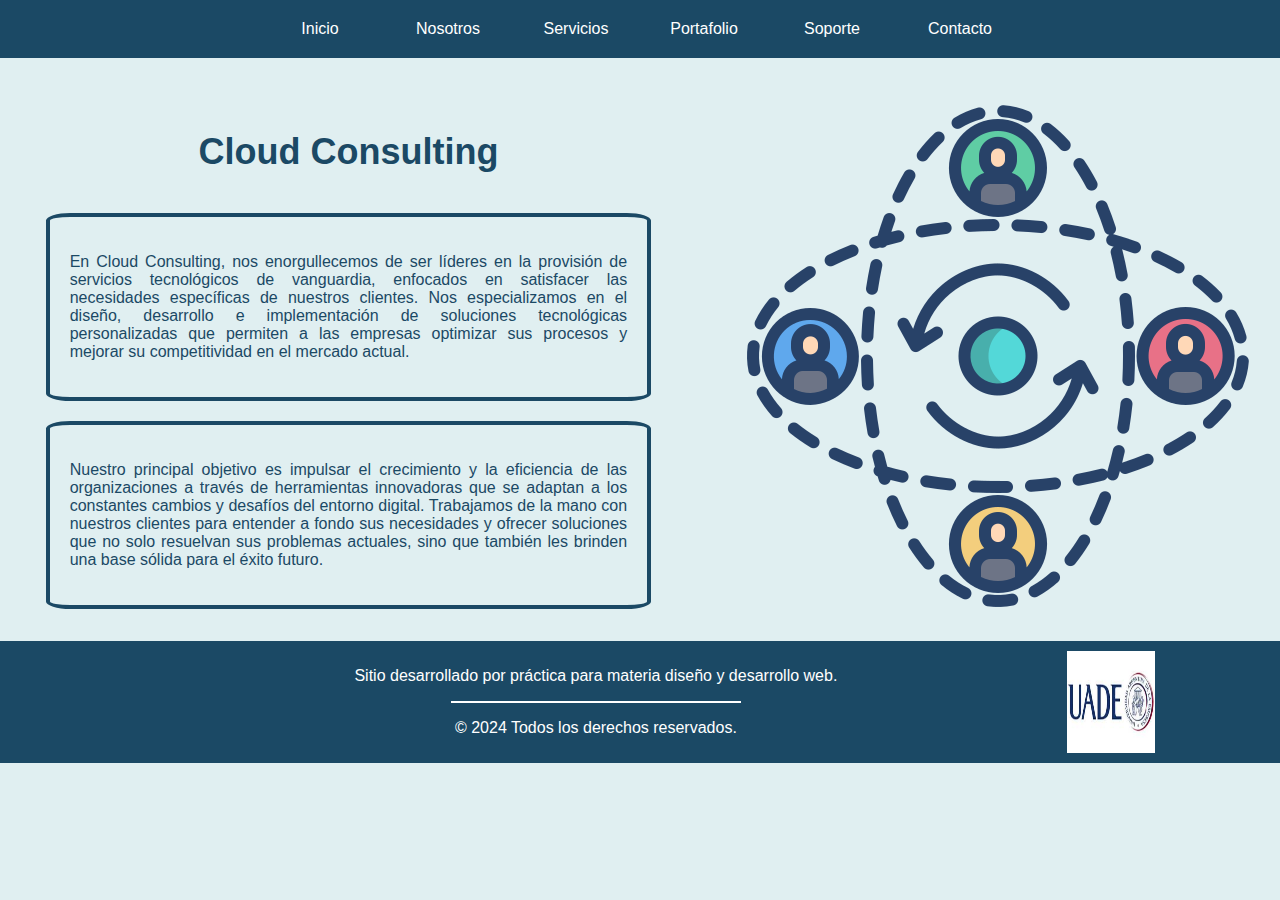
==== index.html @ f5832995 "Add files via upload" ====
<!DOCTYPE html>
<html lang="es">
<head>
    <meta charset="UTF-8">
    <meta name="viewport" content="width=device-width, initial-scale=1.0">
    <title>Cloud Consulting</title>
    <link rel="stylesheet" href="styles.css">
</head>
<body>
    <nav>
        <input type="checkbox" id="menu">  
        <label for="menu"> ☰ </label>
        <ul>
            <li><a href="index.html">Inicio</a></li>
            <li><a href="nosotros.html">Nosotros</a></li>
            <li><a href="servicios.html">Servicios</a></li>
            <li><a href="portafolio.html">Portafolio</a></li>
            <li><a href="soporte.html">Soporte</a></li>
            <li><a href="contacto.html">Contacto</a></li>
        </ul>
    </nav>

    <main>
        <div class="description-container">
            <h1>Cloud Consulting</h1>
            <div class="description-box">
                <p>En Cloud Consulting, nos enorgullecemos de ser líderes en la provisión de servicios tecnológicos de vanguardia, enfocados en satisfacer las necesidades específicas de nuestros clientes. Nos especializamos en el diseño, desarrollo e implementación de soluciones tecnológicas personalizadas que permiten a las empresas optimizar sus procesos y mejorar su competitividad en el mercado actual.</p>
            </div>
            <div class="description-box">
                <p>Nuestro principal objetivo es impulsar el crecimiento y la eficiencia de las organizaciones a través de herramientas innovadoras que se adaptan a los constantes cambios y desafíos del entorno digital. Trabajamos de la mano con nuestros clientes para entender a fondo sus necesidades y ofrecer soluciones que no solo resuelvan sus problemas actuales, sino que también les brinden una base sólida para el éxito futuro.</p>
            </div>
        </div>
        <div class="image-div">
            <img src="trabajo-equipo.png" alt="Imagen representativa de Cloud Consulting">
        </div>
        
    </main>

    <footer class="footer-content">
        <div></div>
        <div>
            <p>Sitio desarrollado por práctica para materia diseño y desarrollo web.</p>
            <div class="border"></div>
            <p>© 2024 Todos los derechos reservados.</p>
        </div>
        <img src="uade.jpeg" alt="" class="footer-image">
    </footer>

</body>
</html>
---- styles.css ----
body {
    font-family: Arial, sans-serif;
    margin: 0;
    padding: 0;
    background-color: #e0eff1;
}

/* Estilos para el nav */


/* Estilos para el main */
main {
    display: flex;
    justify-content: space-around;
    gap: 20px;
    align-items: center;
}

/* Estilo del título */
main h1 {
    font-size: 36px;
    color: #1B4965;
    text-align: center;
    margin-bottom: 20px;
}

/* Estilos de la imagen */
img {
    /* max-width: 600px; */
    height: auto;
    justify-self: center;
}

/* Estilos para los divs circulares */
.description-container {
    display: flex;
    flex-direction: column;
    align-items: center;
    gap: 20px;
}

.description-box {
    border: 4px solid #1B4965;
    border-radius: 4%;
    padding: 20px;
    width: 80%;
    text-align: center;
    text-align: justify;
    color: #1B4965;
}

/* Estilos para el footer */
footer {
    background-color: #1B4965;
    color: #FFFFFF;
    text-align: center;
    padding: 10px;
    /* position: fixed; */
    bottom: 0;
}

/* Contenedor del equipo */
.team-container {
    display: flex;
    justify-content: space-around;
    flex-wrap: wrap; /* Para que las cajas se ajusten si la pantalla es pequeña */
    gap: 20px;
}

/* Estilo de las cajas de integrantes */
.team-member {
    background-color: #FFFFFF;
    border: 2px solid #1B4965;
    border-radius: 10px;
    padding: 20px;
    width: 200px; /* Ajusta este valor para modificar el tamaño de las cajas */
    text-align: center;
    /* box-shadow: 0 4px 8px rgba(0, 0, 0, 0.1); Añade sombra */
}

.team-member img {
    width: 90%;
    height: 70%;
    border-radius: 50%;
    margin-bottom: 10px;
}

.team-member h3 {
    margin: 10px 0;
    font-size: 18px;
    color: #000000;
}

/* Estilos para los enlaces */
.team-member a {
    display: block;
    margin-top: 5px;
    text-decoration: none;
    color: #1B4965;
    font-weight: bold;
}

.team-member a:hover {
    color: blue; /* Cambia de color al pasar el mouse */
}

.team-title {
    text-align: center;
    color: #000000;
    margin-bottom: 5%;
    
}

.nosotros {
    display: block;
    margin-bottom: 5%;
}


.menu-icon {
    display: none; /* Oculta el icono de menú en pantallas grandes */
    flex-direction: column;
    cursor: pointer;
}

.menu-icon .bar {
    height: 3px;
    width: 25px;
    background-color: white;
    margin: 3px 0;
}

.menu-toggle {
    display: none;
}


/* nuevos estilos navbar -------------------------------------*/

input {                        /*no muestra el botón de menu */
    display: none;     
}
label {                       /*no muestra la etiqueta ☰ */
    display:none;
}
ul{                           /*muestra los botones con la disposición horizontal para notebook */
    display: flex;
    /* justify-content: space-between; */
    margin-top:0;
    padding: 0;
}


li {                     /*determina la propiedad de cada botón*/
    display: block;
    margin: 10px;
    padding: 10px;
    list-style: none;
    width: 200px;
    text-align: center;
    font-size: 16px;
}

/*Estilo cuando el mouse pasa encima de cada link del menu*/
li:hover {                        /*determina la propiedad de cada botón cuando se posiciona encima*/
    filter: brightness(110%);
}

.footer-image {
    width: 7%;
}
ul li a{
    text-decoration: none;
    color: #FFFFFF;
}

nav {
    background-color: #1B4965;
    color: #FFFFFF;
    text-align: center;
    padding: 0% 20%;
}

.image-div {
    padding: 2%;
}

.footer-content {
    display: flex;
    justify-content: space-around;
}

ul li a:hover{
    color: blue;
}
div a{
    color: red;
}

.border {
    border-top: 2px solid white;
    margin: auto;
    width: 60%;
}
@media (max-width: 400px) {  /*cuando el dispositivo es como máximo de 700px*/

    input:checked  ~ ul{   /*muestra todas el contenido de todas las etiquetas ul */
        display:block;
    }

    input:checked ~ label {   /*muestra todo el contenido de todas las etiquetas label */
        background: #1B4965; 
    }

    label:hover{                /*cambia el color de ☰ */
        background: #1B4965;
    }

    li{                         /*elimina el margen  de cada botón */
        margin: 0px;
        text-align: left;
        }

    label {                      /* dibuja la etiqueta ☰  con formato botón */
        box-sizing: border-box;
        display: block;
        border: 1px solid black;
        border-radius: 5px;
        width: 30px;
        height: 30px;
        line-height: 30px;
        font-weight: bold;
        text-align: center;
        user-select: none;
        background-color: cadetblue;

    }
        
    ul{                          /*deja de mostrar el bloque contenedor de los botones horizontales */
        display: none;
        background-color:#1B4965;

    }

    main {
        flex-direction:column;
        align-items: center;
        padding: 10px;
        margin-bottom: 20%;
    }

    /* Asegurar que el contenedor de descripción esté arriba de la imagen */
    .description-container {
        /* order: 1; */
    }

    img {
        width: 100%; /* Reducir el tamaño de la imagen */
        height: auto;
    }

    .description-box {
        max-width: 90%; /* Ajustar el tamaño del contenedor para que sea más pequeño */
        padding: 15px;
    }

    h1 {
        font-size: 28px; /* Ajustar el tamaño de la fuente para pantallas pequeñas */
    }

    nav {
        padding: 3%;
    }

    .footer-content {
        flex-direction: column;
        align-items: center;
    }

    .team-member {
        width: 80%;
    }

    .footer-image {
        width: 30%;
    }

}
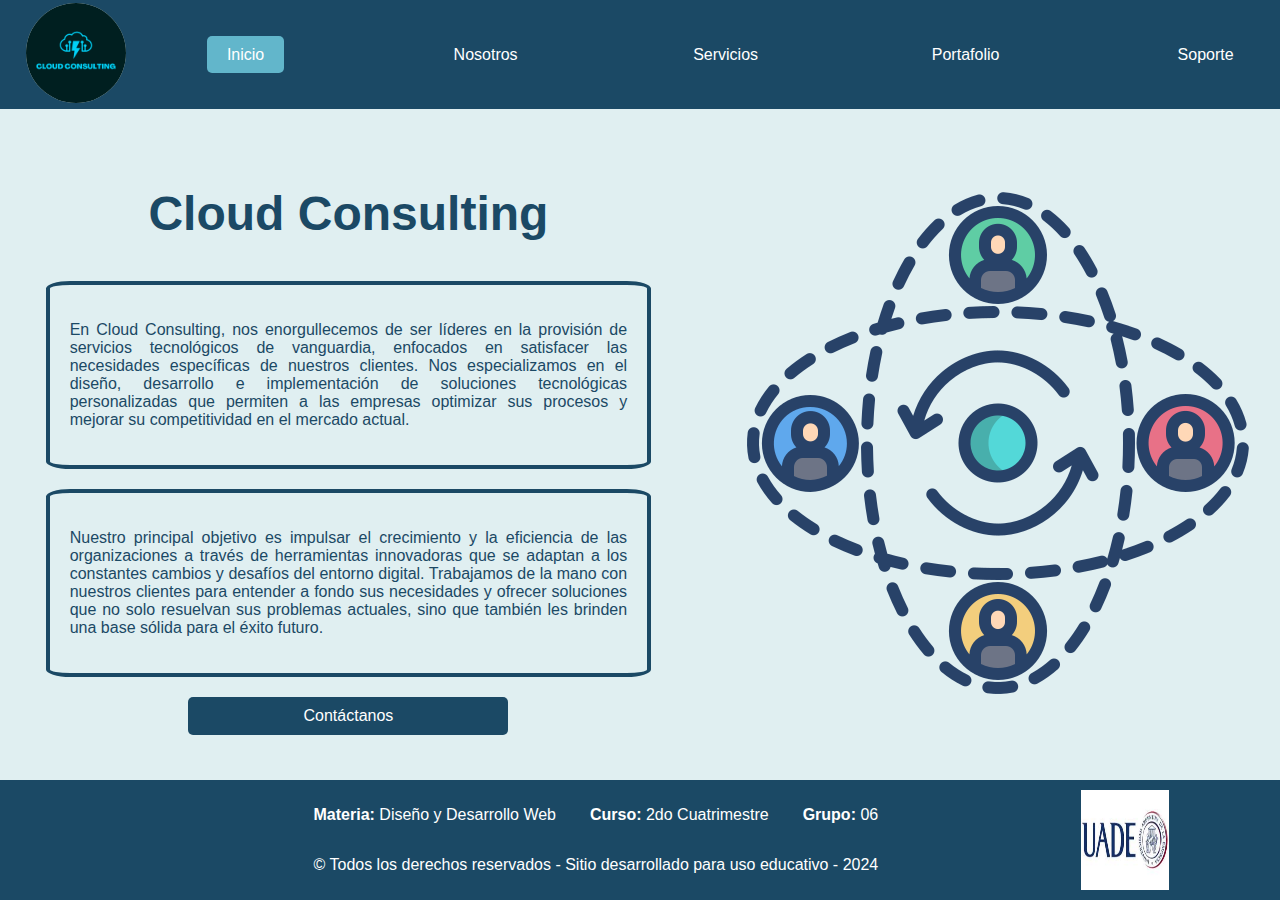
==== commit 362b220e: "Add files via upload" ====
--- a/index.html
+++ b/index.html
@@ -5,21 +5,29 @@
     <meta name="viewport" content="width=device-width, initial-scale=1.0">
     <title>Cloud Consulting</title>
     <link rel="stylesheet" href="styles.css">
+    <link rel="icon" href="cloud.png" type="image/png">
 </head>
 <body>
-    <nav>
+    <nav class="navbar">
+        <div class="logo">
+            <a href="index.html">
+                <img src="cloud.png" alt="Logo" />
+            </a>
+        </div>
+        
         <input type="checkbox" id="menu">  
         <label for="menu"> ☰ </label>
-        <ul>
-            <li><a href="index.html">Inicio</a></li>
-            <li><a href="nosotros.html">Nosotros</a></li>
-            <li><a href="servicios.html">Servicios</a></li>
-            <li><a href="portafolio.html">Portafolio</a></li>
-            <li><a href="soporte.html">Soporte</a></li>
-            <li><a href="contacto.html">Contacto</a></li>
+        
+        <ul class="menu">
+            <li><a href="index.html" class="active">Inicio</a></li>
+            <li><a href="nosotros.html" >Nosotros</a></li>
+            <li><a href="servicios.html" >Servicios</a></li>
+            <li><a href="portafolio.html" >Portafolio</a></li>
+            <li><a href="soporte.html" >Soporte</a></li>
+            <li><a href="contacto.html" >Contacto</a></li>
         </ul>
     </nav>
-
+    
     <main>
         <div class="description-container">
             <h1>Cloud Consulting</h1>
@@ -29,19 +37,27 @@
             <div class="description-box">
                 <p>Nuestro principal objetivo es impulsar el crecimiento y la eficiencia de las organizaciones a través de herramientas innovadoras que se adaptan a los constantes cambios y desafíos del entorno digital. Trabajamos de la mano con nuestros clientes para entender a fondo sus necesidades y ofrecer soluciones que no solo resuelvan sus problemas actuales, sino que también les brinden una base sólida para el éxito futuro.</p>
             </div>
+            <a href="contacto.html">
+                <button class="custom-button">Contáctanos</button>
+            </a>
         </div>
         <div class="image-div">
             <img src="trabajo-equipo.png" alt="Imagen representativa de Cloud Consulting">
         </div>
         
+        
     </main>
 
     <footer class="footer-content">
         <div></div>
-        <div>
-            <p>Sitio desarrollado por práctica para materia diseño y desarrollo web.</p>
-            <div class="border"></div>
-            <p>© 2024 Todos los derechos reservados.</p>
+        <div class="text-footer">
+            <div class="divide">
+                <p><strong>Materia:</strong> Diseño y Desarrollo Web</p>
+                <p><strong>Curso:</strong> 2do Cuatrimestre</p>
+                <p><strong>Grupo:</strong> 06</p>
+            </div>
+            <!-- <div class="border"></div> -->
+            <p>© Todos los derechos reservados - Sitio desarrollado para uso educativo - 2024</p>
         </div>
         <img src="uade.jpeg" alt="" class="footer-image">
     </footer>
--- a/styles.css
+++ b/styles.css
@@ -1,37 +1,40 @@
-body {
+:root {
+    --background-footer-navbar: #1B4965;
+    --background-main: #e0eff1;
+    --font-size-title: 3rem;
+    --font-size-names: 1.5rem;
+    --font-size-nav: 1rem;
+    --font-family: ;
+    --font-color: #FFFFFF;
+    --font-color-card: #000000
+}
+
+
+html, body {
     font-family: Arial, sans-serif;
     margin: 0;
     padding: 0;
-    background-color: #e0eff1;
-}
-
-/* Estilos para el nav */
-
-
-/* Estilos para el main */
+    background-color: var(--background-main);
+    height: 100%;
+    display: flex;
+    flex-direction: column;
+}
+
 main {
     display: flex;
     justify-content: space-around;
     gap: 20px;
     align-items: center;
-}
-
-/* Estilo del título */
+    flex: 1;
+}
+
 main h1 {
-    font-size: 36px;
-    color: #1B4965;
+    font-size: var(--font-size-title);
+    color: var(--background-footer-navbar);
     text-align: center;
     margin-bottom: 20px;
 }
 
-/* Estilos de la imagen */
-img {
-    /* max-width: 600px; */
-    height: auto;
-    justify-self: center;
-}
-
-/* Estilos para los divs circulares */
 .description-container {
     display: flex;
     flex-direction: column;
@@ -40,7 +43,7 @@
 }
 
 .description-box {
-    border: 4px solid #1B4965;
+    border: 4px solid var(--background-footer-navbar);
     border-radius: 4%;
     padding: 20px;
     width: 80%;
@@ -51,62 +54,70 @@
 
 /* Estilos para el footer */
 footer {
-    background-color: #1B4965;
-    color: #FFFFFF;
+    background-color: var(--background-footer-navbar);
+    color: var(--font-color);
     text-align: center;
     padding: 10px;
-    /* position: fixed; */
     bottom: 0;
 }
 
-/* Contenedor del equipo */
+.divide {
+    display: flex;
+    justify-content: space-between;
+}
 .team-container {
     display: flex;
     justify-content: space-around;
-    flex-wrap: wrap; /* Para que las cajas se ajusten si la pantalla es pequeña */
+    flex-wrap: wrap; 
     gap: 20px;
-}
-
-/* Estilo de las cajas de integrantes */
+    border: 3px solid var(--background-footer-navbar);
+    margin: 2%;
+    padding: 2%;
+    border-radius: 2%;
+    background-color: #CAE9FF;
+    max-height: 100%;
+}
+
+
 .team-member {
-    background-color: #FFFFFF;
-    border: 2px solid #1B4965;
+    align-content: center;
     border-radius: 10px;
-    padding: 20px;
-    width: 200px; /* Ajusta este valor para modificar el tamaño de las cajas */
-    text-align: center;
-    /* box-shadow: 0 4px 8px rgba(0, 0, 0, 0.1); Añade sombra */
+    /* padding: 20px; */
+    /* width: 200px;  */
+    text-align: center;
+
 }
 
 .team-member img {
-    width: 90%;
-    height: 70%;
-    border-radius: 50%;
+    width: 15rem; 
+    height: 15rem; 
+    border-radius: 50%; 
     margin-bottom: 10px;
+    object-fit: cover; 
 }
 
 .team-member h3 {
     margin: 10px 0;
-    font-size: 18px;
-    color: #000000;
-}
-
-/* Estilos para los enlaces */
+    font-size: var(--font-size-names);
+    color: var(--font-color-card);
+}
+
+
 .team-member a {
     display: block;
     margin-top: 5px;
     text-decoration: none;
-    color: #1B4965;
+    color: var(--background-footer-navbar);
     font-weight: bold;
 }
 
 .team-member a:hover {
-    color: blue; /* Cambia de color al pasar el mouse */
+    color: blue; 
 }
 
 .team-title {
     text-align: center;
-    color: #000000;
+    color: var(--font-color-card);
     margin-bottom: 5%;
     
 }
@@ -117,52 +128,46 @@
 }
 
 
-.menu-icon {
-    display: none; /* Oculta el icono de menú en pantallas grandes */
-    flex-direction: column;
-    cursor: pointer;
-}
-
-.menu-icon .bar {
-    height: 3px;
-    width: 25px;
-    background-color: white;
-    margin: 3px 0;
-}
-
-.menu-toggle {
-    display: none;
-}
-
-
-/* nuevos estilos navbar -------------------------------------*/
-
-input {                        /*no muestra el botón de menu */
+input {             
     display: none;     
 }
-label {                       /*no muestra la etiqueta ☰ */
+label { 
     display:none;
 }
-ul{                           /*muestra los botones con la disposición horizontal para notebook */
-    display: flex;
-    /* justify-content: space-between; */
-    margin-top:0;
+ul{
+    display: flex;
+    margin:0;
     padding: 0;
 }
 
 
-li {                     /*determina la propiedad de cada botón*/
+li {  
     display: block;
     margin: 10px;
     padding: 10px;
     list-style: none;
     width: 200px;
     text-align: center;
-    font-size: 16px;
-}
-
-/*Estilo cuando el mouse pasa encima de cada link del menu*/
-li:hover {                        /*determina la propiedad de cada botón cuando se posiciona encima*/
+    font-size: var(--font-size-nav);
+}
+
+.custom-button {
+    background-color: var(--background-footer-navbar);
+    color: white;
+    border: none;
+    border-radius: 5px;
+    padding: 10px 20px;
+    font-size: var(--font-size-nav);
+    cursor: pointer;
+    transition: background-color 0.3s ease;
+    width: 20rem;
+}
+
+.custom-button:hover {
+    background-color: #123953;
+}
+
+li:hover {                       
     filter: brightness(110%);
 }
 
@@ -171,14 +176,16 @@
 }
 ul li a{
     text-decoration: none;
-    color: #FFFFFF;
+    color: var(--font-color);
 }
 
 nav {
-    background-color: #1B4965;
-    color: #FFFFFF;
+    background-color: var(--background-footer-navbar);
+    color: var(--font-color);
     text-align: center;
     padding: 0% 20%;
+    display: flex;
+    justify-content: space-between;
 }
 
 .image-div {
@@ -191,7 +198,7 @@
 }
 
 ul li a:hover{
-    color: blue;
+    color: gray;
 }
 div a{
     color: red;
@@ -202,26 +209,58 @@
     margin: auto;
     width: 60%;
 }
-@media (max-width: 400px) {  /*cuando el dispositivo es como máximo de 700px*/
-
-    input:checked  ~ ul{   /*muestra todas el contenido de todas las etiquetas ul */
-        display:block;
-    }
-
-    input:checked ~ label {   /*muestra todo el contenido de todas las etiquetas label */
-        background: #1B4965; 
-    }
-
-    label:hover{                /*cambia el color de ☰ */
-        background: #1B4965;
-    }
-
-    li{                         /*elimina el margen  de cada botón */
-        margin: 0px;
-        text-align: left;
-        }
-
-    label {                      /* dibuja la etiqueta ☰  con formato botón */
+
+.navbar {
+    display: flex;
+    justify-content: space-between; 
+    align-items: center;
+    padding: 0.2% 0% 0.2% 2%;
+}
+
+.navbar .logo img {
+    width: 100px;
+    height: auto;
+    background-color: var(--background-main);
+    border-radius: 50%;
+}
+
+
+.navbar .menu li {
+    display: inline-block;
+}
+
+.navbar .menu li a {
+    text-decoration: none;
+    color: white;
+    padding: 10px 20px;
+    border-radius: 5px;
+    transition: background-color 0.3s ease;
+}
+
+.active{
+    background-color: #62B6CB;
+}
+
+.navbar .menu li a:hover {
+    background-color: #555;
+} 
+
+@media (max-width: 768px) {  
+
+    input:checked ~ .menu {   
+        display: flex; 
+        flex-direction: column;
+        width: 100%;
+    }
+    .navbar .logo img {
+        width: 60px;
+    }
+    .logo {
+        padding: 2%;
+    }
+
+    /* Estilo del ícono de hamburguesa */
+    label {
         box-sizing: border-box;
         display: block;
         border: 1px solid black;
@@ -233,43 +272,42 @@
         text-align: center;
         user-select: none;
         background-color: cadetblue;
-
-    }
-        
-    ul{                          /*deja de mostrar el bloque contenedor de los botones horizontales */
-        display: none;
-        background-color:#1B4965;
-
-    }
-
+        cursor: pointer; 
+    }
+
+    /* Elimina el margen de cada botón */
+    li {
+        margin: 0px;
+        text-align: left;
+    }
+
+    .menu {
+        display: none; 
+        position: absolute;
+        background-color: var(--background-footer-navbar);
+
+        z-index: 1000; 
+        margin-top: 10rem;
+    }
+    .navbar {
+        padding: 0;
+        padding-right: 2%;
+    }
     main {
-        flex-direction:column;
+        flex-direction: column;
         align-items: center;
         padding: 10px;
         margin-bottom: 20%;
     }
 
-    /* Asegurar que el contenedor de descripción esté arriba de la imagen */
-    .description-container {
-        /* order: 1; */
-    }
-
     img {
-        width: 100%; /* Reducir el tamaño de la imagen */
+        width: 100%;
         height: auto;
     }
 
     .description-box {
-        max-width: 90%; /* Ajustar el tamaño del contenedor para que sea más pequeño */
+        max-width: 90%;
         padding: 15px;
-    }
-
-    h1 {
-        font-size: 28px; /* Ajustar el tamaño de la fuente para pantallas pequeñas */
-    }
-
-    nav {
-        padding: 3%;
     }
 
     .footer-content {
@@ -284,9 +322,24 @@
     .footer-image {
         width: 30%;
     }
-
-}
-
-
-
-
+    .menu {
+        display: none;
+    }
+
+    .text-footer {
+        display: flex;
+        flex-direction: column-reverse;
+    }
+
+
+}
+
+
+
+
+
+
+
+
+
+
